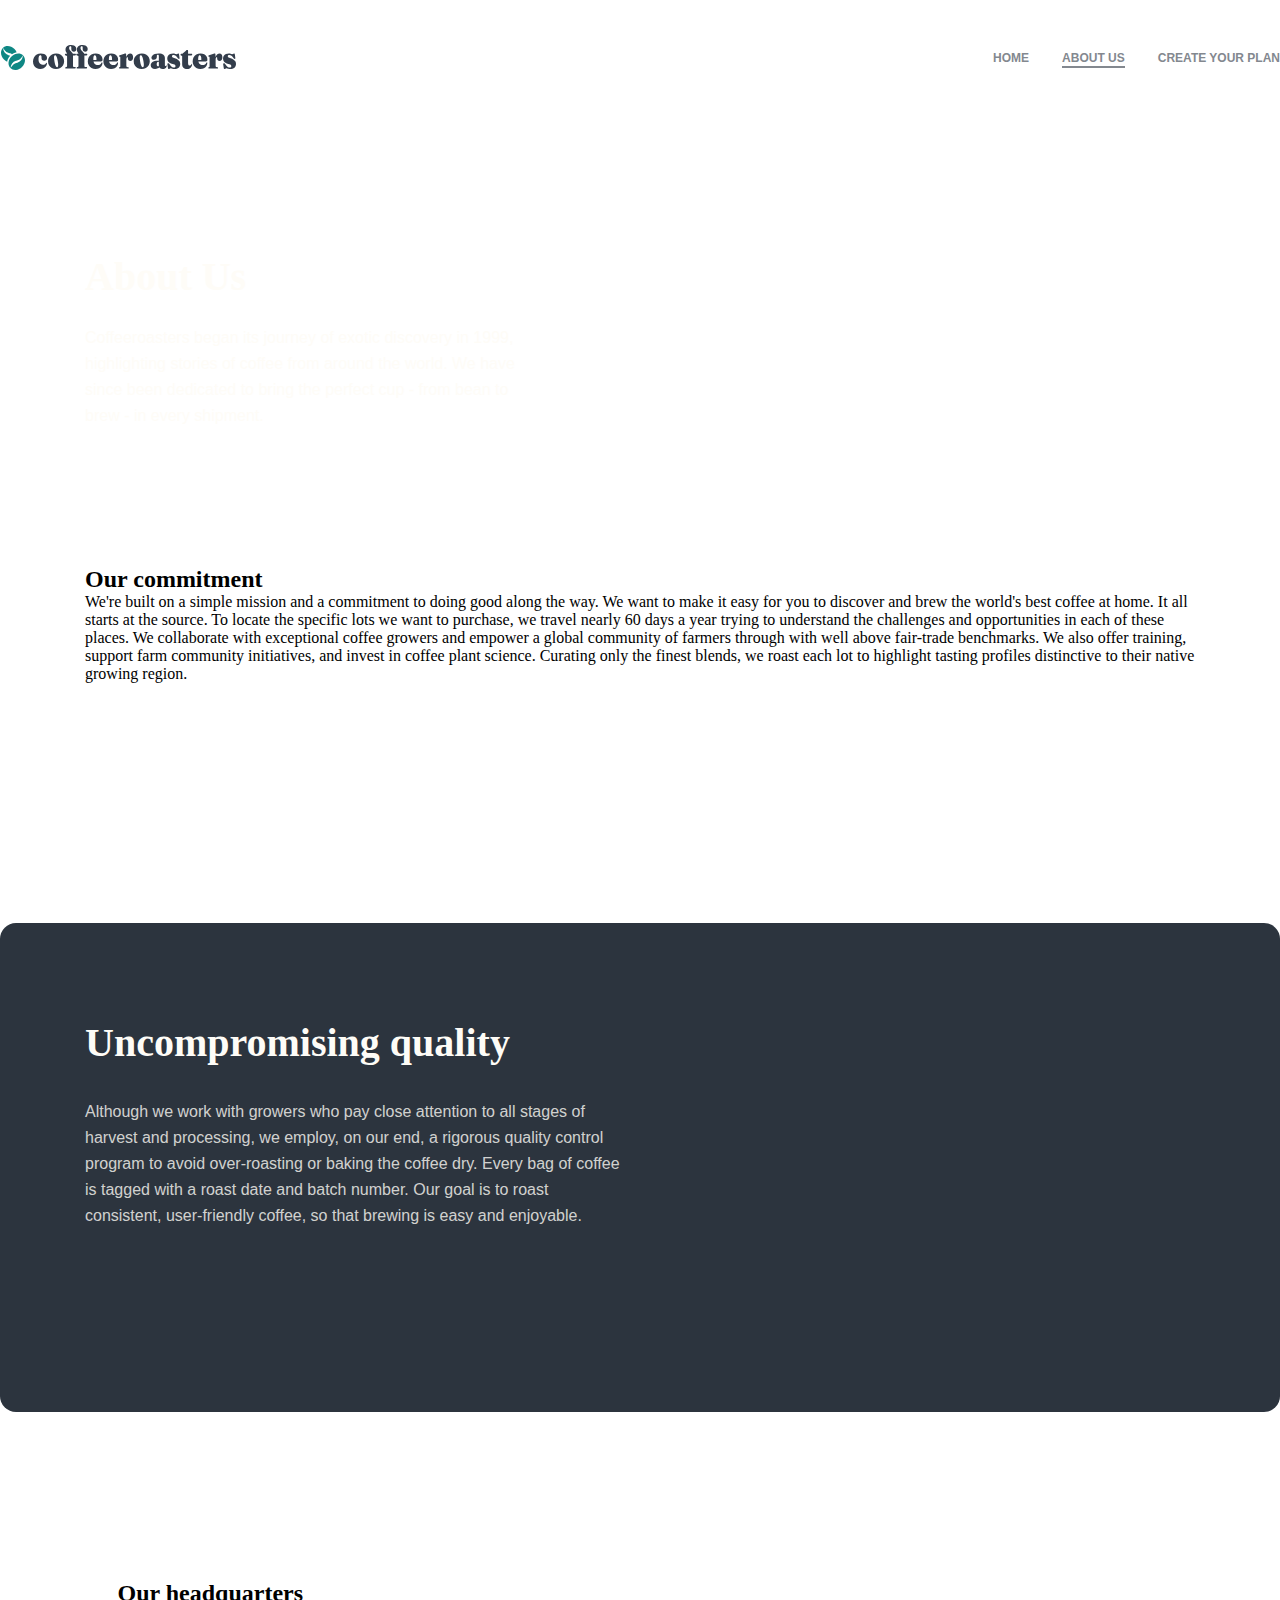
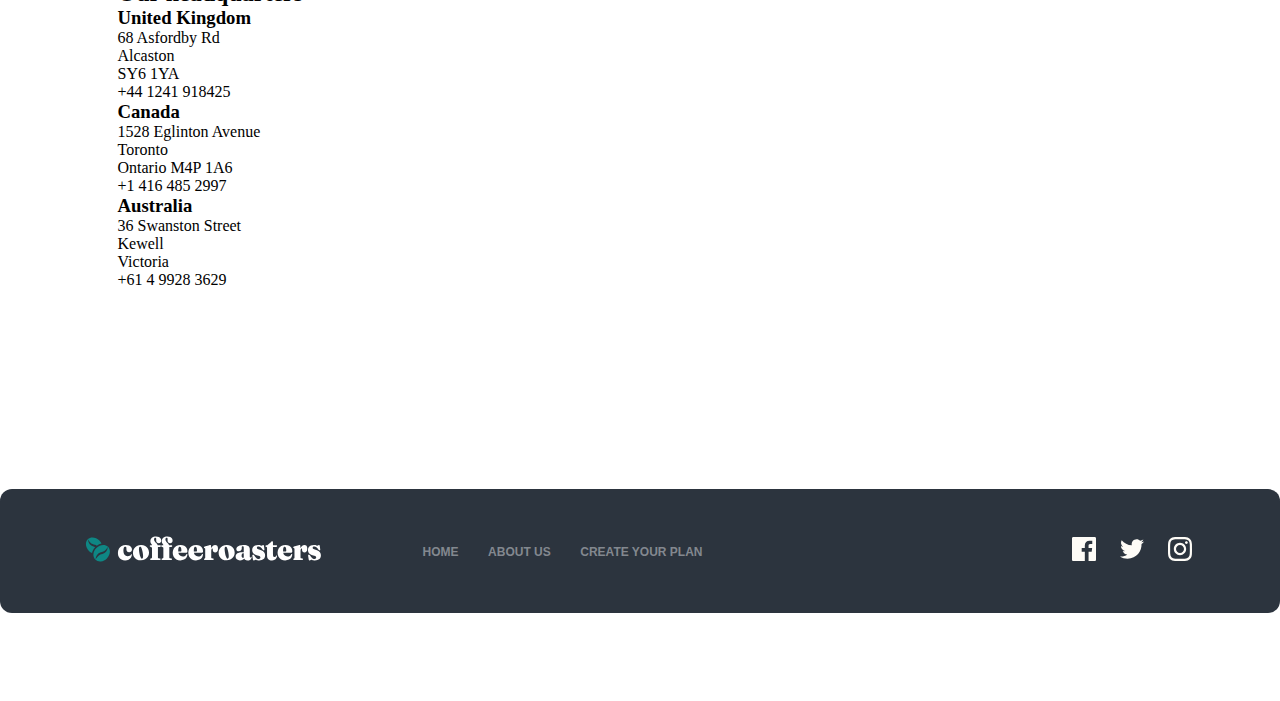
==== about.html @ 8ccbc23b "initial commit" ====
<!DOCTYPE html>
<html lang="en">

<head>
    <meta charset="UTF-8">
    <meta http-equiv="X-UA-Compatible" content="IE=edge">
    <meta name="viewport" content="width=device-width, initial-scale=1.0">
    <title>CoffeeRoasters About</title>
    <link rel="stylesheet" href="css/main.css">
</head>

<body>

    <header>
        <div class="header__container container">
            <img src="img/logo.svg" alt="navbar logo" class="logo-img navbar__logo">
            <nav class="header__navbar about-navbar">
                <ul class="navbar__list">
                    <li class="navbar__list-item nav-item"><a href="index.html">HOME</a></li>
                    <li class="navbar__list-item nav-item nav-item--active"><a href="#">ABOUT US</a></li>
                    <li class="navbar__list-item nav-item"><a href="#">CREATE YOUR PLAN</a></li>
                </ul>
            </nav>
        </div>
    </header>

    <main>
        <div class="about-intro">
            <div class="about-intro__container container">
                <h1 class="visually-hidden">Coffeeroasters about page</h1>
                <div class="intro__caption">
                    <h2 class="intro__caption-title">About Us</h2>
                    <p class="intro__caption-description">Coffeeroasters began its journey of exotic discovery in 1999,
                        highlighting stories of coffee from
                        around the world. We
                        have since been dedicated to bring the perfect cup - from bean to brew - in every shipment.</p>
                </div>
            </div>
        </div>

        <section class="commitment">
            <div class="commitment__container container">
                <!-- ::before img -->
                <div class="commitment__caption">
                    <h2 class="commitment__caption-title">Our commitment</h2>
                    <p class="commitment__caption-description">We're built on a simple mission and a commitment to doing
                        good
                        along the way. We want to make it
                        easy for you to
                        discover and brew the world's best coffee at home. It all starts at the source. To locate the
                        specific lots we want to
                        purchase, we travel nearly 60 days a year trying to understand the challenges and opportunities
                        in each of these places.
                        We collaborate with exceptional coffee growers and empower a global community of farmers through
                        with well above
                        fair-trade benchmarks. We also offer training, support farm community initiatives, and invest in
                        coffee plant science.
                        Curating only the finest blends, we roast each lot to highlight tasting profiles distinctive to
                        their native growing
                        region.</p>
                </div>
            </div>
        </section>

        <section class="quality">
            <div class=" quality__container container">
                <div class="quality__caption">
                    <h2 class="quality__caption-title">Uncompromising quality</h2>
                    <p class="quality__caption-description">Although we work with growers who pay close attention to all
                        stages
                        of harvest and processing, we
                        employ, on our end, a
                        rigorous quality control program to avoid over-roasting or baking the coffee dry. Every bag of
                        coffee is tagged with a
                        roast date and batch number. Our goal is to roast consistent, user-friendly coffee, so that
                        brewing is easy and
                        enjoyable.</p>
                </div>
                <!-- <span></span> ::before background img or span background img -->
            </div>
        </section>

        <section class="offices">
            <div class="offices__container container">
                <h2 class="offices__title">Our headquarters</h2>
                <ul class="offices__list">
                    <li class="offices__list-item item--UK">
                        <h3 class="country-title">United Kingdom</h3>
                        <P class="office__address">68 Asfordby Rd <br>
                            Alcaston <br>
                            SY6 1YA <br>
                            +44 1241 918425</P>
                    </li>
                    <li class="offices__list-item item--CA">
                        <h3 class="country-title">Canada</h3>
                        <p class="office__address">1528 Eglinton Avenue <br>
                            Toronto <br>
                            Ontario M4P 1A6 <br>
                            +1 416 485 2997</p>
                    </li>
                    <li class="offices__list-item item--AU">
                        <h3 class="country-title">Australia</h3>
                        <p class="office__address">36 Swanston Street <br>
                            Kewell <br>
                            Victoria <br>
                            +61 4 9928 3629</p>
                    </li>
                </ul>
            </div>
        </section>

    </main>

    <footer class="footer">
        <div class="footer__container container">
            <nav class="footer__nav">
                <a href="#">
                    <img src="img/footer-logo.svg" alt="logo icon" class="footer__logo logo-icon">
                </a>

                <ul class="footer__list">
                    <li class="footer__list-item">
                        <a href="#">Home</a>
                    </li>
                    <li class="footer__list-item">
                        <a href="#">About us</a>
                    </li>
                    <li class="footer__list-item">
                        <a href="#">Create your plan</a>
                    </li>
                </ul>

                <ul class="footer__social-list">
                    <li class="footer__social-item">
                        <a href="#"><img src="img/facebook.svg" alt="facebook" class="footer__social-img"></a>
                    </li>
                    <li class="footer__social-item">
                        <a href="#"><img src="img/twitter.svg" alt="twitter" class="footer__social-img"></a>
                    </li>
                    <li class="footer__social-item">
                        <a href="#"><img src="img/instagram.svg" alt="instagram" class="footer__social-img"></a>
                    </li>
                </ul>
            </nav>
        </div>
    </footer>

</body>

</html>
---- css/main.css ----
@font-face {
  font-family: 'Barlow';
  src: url("Barlow-Bold.woff2") format("woff2"), url("Barlow-Bold.woff") format("woff");
  font-weight: bold;
  font-style: normal;
  font-display: swap;
}

@font-face {
  font-family: 'Fraunces';
  src: url("Fraunces-9ptBlackItalic.woff2") format("woff2"), url("Fraunces-9ptBlackItalic.woff") format("woff");
  font-weight: 900;
  font-style: italic;
  font-display: swap;
}

@font-face {
  font-family: 'Fraunces';
  src: url("../Fraunces-9ptBlack.woff2") format("../woff2"), url("../Fraunces-9ptBlack.woff") format("../woff");
  font-weight: 900;
  font-style: normal;
  font-display: swap;
}

@font-face {
  font-family: 'Barlow';
  src: url("Barlow-Regular.woff2") format("woff2"), url("Barlow-Regular.woff") format("woff");
  font-weight: normal;
  font-style: normal;
  font-display: swap;
}

@font-face {
  font-family: 'Fraunces';
  src: url("..Fraunces-ExtraBold.woff2") format("woff2"), url("..Fraunces-ExtraBold.woff") format("woff");
  font-weight: bold;
  font-style: normal;
  font-display: swap;
}

* {
  margin: 0;
  padding: 0;
}

a {
  text-decoration: none;
}

li {
  list-style: none;
}

.visually-hidden {
  clip: rect(0 0 0 0);
  -webkit-clip-path: inset(50%);
          clip-path: inset(50%);
  height: 1px;
  overflow: hidden;
  position: absolute;
  white-space: nowrap;
  width: 1px;
}

footer {
  background: #2C343E;
  border-radius: 12px;
  margin-top: 200px;
}

.container {
  width: 1280px;
  margin: 0 auto;
}

.collection__container {
  width: 1111px;
  margin: 0 auto;
}

.workstep__container {
  width: 1111px;
  margin: 0 auto;
}

.footer {
  width: 1280px;
  margin: 0 auto 88px auto;
}

.footer__container {
  width: 1111px;
  margin: 0 auto;
}

.commitment__container {
  width: 1110px;
  margin-left: auto;
  margin-right: auto;
}

.offices__container {
  width: 1045px;
  margin: 168px auto 167px auto;
}

.header__container {
  display: -webkit-box;
  display: -ms-flexbox;
  display: flex;
  -webkit-box-pack: justify;
      -ms-flex-pack: justify;
          justify-content: space-between;
  -webkit-box-align: center;
      -ms-flex-align: center;
          align-items: center;
  margin-top: 44px;
}

.navbar__list {
  display: -webkit-box;
  display: -ms-flexbox;
  display: flex;
}

.navbar__list-item {
  margin-left: 33px;
}

.navbar__list-item :last-child {
  margin-left: 0;
}

.nav-item a {
  font-family: 'Barlow' , sans-serif;
  font-style: normal;
  font-weight: bold;
  font-size: 12px;
  line-height: 15px;
  text-transform: uppercase;
  color: #83888F;
}

.nav-item--active {
  border-bottom: 2.4px solid #83888F;
}

.intro {
  margin-top: 45px;
}

.intro__container {
  background-image: url(../img/intro-background.png);
  background-color: black;
  height: 600px;
  position: relative;
  border-radius: 16px;
}

.intro__content {
  position: absolute;
  width: 493px;
  top: 117px;
  left: 85px;
  bottom: 116px;
}

.intro__content-title {
  font-family: 'Fraunces', serif;
  font-style: normal;
  font-weight: 900;
  font-size: 72px;
  line-height: 72px;
  color: #FEFCF7;
}

.intro__content-description {
  margin-top: 32px;
  margin-bottom: 56px;
  font-family: 'Barlow', sans-serif;
  font-style: normal;
  font-weight: normal;
  font-size: 16px;
  line-height: 26px;
  color: #fefcf7;
  opacity: 0.8;
}

.collection {
  margin-top: 136px;
}

.collection__container {
  position: relative;
}

.collection__list {
  display: -webkit-box;
  display: -ms-flexbox;
  display: flex;
  -webkit-box-align: center;
      -ms-flex-align: center;
          align-items: center;
}

.collection__list-item {
  width: 255px;
  margin-right: 30px;
}

.collection__list-item :last-child {
  margin-right: 0;
}

.collection-background-text {
  position: absolute;
  z-index: -1;
  left: 19px;
  top: 34px;
  font-family: 'Fraunces', serif;
  font-weight: 900;
  font-size: 180px;
  line-height: 142px;
  text-align: center;
  -webkit-background-clip: text;
  -webkit-text-fill-color: transparent;
  background-color: #83888F;
  background-image: -webkit-gradient(linear, left top, left bottom, from(rgba(254, 252, 247, 0.0001)), to(#FEFCF7));
  background-image: linear-gradient(180deg, rgba(254, 252, 247, 0.0001) 0%, #FEFCF7 100%);
}

.gran-item::before {
  margin-top: 116px;
  display: inline-block;
  width: 255px;
  height: 193px;
  content: '';
  background: url(../img/gran-espresso.png);
  background-size: contain;
}

.planalto-item::before {
  margin-top: 116px;
  display: inline-block;
  width: 255px;
  height: 193px;
  content: '';
  background: url(../img/planalto.png);
  width: 256px;
  background-size: contain;
}

.piccollo-item::before {
  margin-top: 116px;
  display: inline-block;
  width: 255px;
  height: 193px;
  content: '';
  background: url(../img/picollo.png);
  width: 256px;
}

.danche-item::before {
  margin-top: 116px;
  display: inline-block;
  width: 255px;
  height: 193px;
  content: '';
  background: url(../img/danche.png);
  width: 234px;
  height: 177px;
}

.collection__item-title {
  font-family: 'Fraunces', serif;
  font-style: normal;
  font-weight: 900;
  font-size: 24px;
  line-height: 32px;
  text-align: center;
  color: #333D4B;
  margin-bottom: 24px;
  margin-top: 71.55px;
}

.collection__item-description {
  font-family: 'Barlow', sans-serif;
  font-style: normal;
  font-weight: normal;
  font-size: 16px;
  line-height: 26px;
  text-align: center;
  color: #333D4B;
}

.benefits__container {
  height: 577px;
  margin-top: 200px;
  background: #2C343E;
  border-radius: 10px;
  position: relative;
}

.benefits__info {
  width: 540px;
  padding: 100px 370px 0 370px;
  text-align: center;
}

.benefits__info-title {
  font-family: 'Fraunces 9pt', serif;
  font-style: normal;
  font-weight: 900;
  font-size: 40px;
  line-height: 48px;
  text-align: center;
  color: #FEFCF7;
  margin-bottom: 32px;
}

.benefits__info-description {
  font-family: 'Barlow', sans-serif;
  font-style: normal;
  font-weight: normal;
  font-size: 16px;
  line-height: 26px;
  text-align: center;
  color: #fefcf7;
  mix-blend-mode: normal;
  opacity: 0.8;
}

.benefits__list {
  position: absolute;
  bottom: -157px;
  display: -webkit-box;
  display: -ms-flexbox;
  display: flex;
  -webkit-box-pack: justify;
      -ms-flex-pack: justify;
          justify-content: space-between;
  -webkit-box-align: center;
      -ms-flex-align: center;
          align-items: center;
  width: 1110px;
  left: 85px;
  right: 85px;
  z-index: 2;
}

.benefits__list-item {
  width: 350px;
  text-align: center;
  background: #0E8784;
  border-radius: 8px;
}

.benefits__list-item:first-child::before {
  display: inline-block;
  width: 72px;
  height: 72px;
  margin: 72px 143px 56px 136px;
  content: '';
  background-image: url(../img/coffee.svg);
}

.benefits__list-item:nth-child(2)::before {
  display: inline-block;
  width: 72px;
  height: 72px;
  margin: 72px 143px 56px 136px;
  content: '';
  background-image: url(../img/box.svg);
}

.benefits__list-item:last-child::before {
  display: inline-block;
  width: 72px;
  height: 72px;
  margin: 72px 143px 56px 136px;
  content: '';
  background-image: url(../img/car.svg);
  height: 50px;
  margin: 83px 142px 67px 136px;
}

.item__title {
  font-family: 'Fraunces 9pt', serif;
  font-style: normal;
  font-weight: 900;
  font-size: 24px;
  line-height: 32px;
  text-align: center;
  margin-bottom: 24px;
  color: #FEFCF7;
}

.item__description {
  font-family: 'Barlow', sans-serif;
  font-style: normal;
  font-weight: normal;
  font-size: 16px;
  line-height: 26px;
  text-align: center;
  color: #FEFCF7;
  margin: 0 48px 48px 48px;
}

.workstep {
  margin-top: 351px;
}

.workstep__title {
  font-family: 'Fraunces 9pt', serif;
  font-style: normal;
  font-weight: 900;
  font-size: 24px;
  line-height: 32px;
  color: #83888F;
  margin-bottom: 80px;
}

.workstep__circles-list {
  width: 780px;
  display: -webkit-box;
  display: -ms-flexbox;
  display: flex;
  -webkit-box-pack: justify;
      -ms-flex-pack: justify;
          justify-content: space-between;
}

.workstep__circle-item {
  display: -webkit-box;
  display: -ms-flexbox;
  display: flex;
  width: 31px;
  height: 31px;
  border: 2px solid #0E8784;
  border-radius: 50%;
  background: #FEFCF7;
}

.circle__horizontal-line {
  display: block;
  border: 1px solid #FDD6BA;
  width: 770px;
  margin-bottom: 67px;
  margin-top: -20px;
}

.workstep__work-list {
  display: -webkit-box;
  display: -ms-flexbox;
  display: flex;
  width: 1045px;
  -webkit-box-pack: justify;
      -ms-flex-pack: justify;
          justify-content: space-between;
  -webkit-box-align: baseline;
      -ms-flex-align: baseline;
          align-items: baseline;
}

.work__list-item {
  width: 285px;
}

.work__item-number {
  font-family: 'Fraunces 9pt', serif;
  font-style: normal;
  font-weight: 900;
  font-size: 72px;
  line-height: 72px;
  color: #FDD6BA;
}

.work__item-title {
  width: 255px;
  font-family: 'Fraunces', serif;
  font-style: normal;
  font-weight: 900;
  font-size: 32px;
  line-height: 36px;
  color: #333D4B;
  margin-top: 38px;
  margin-bottom: 42px;
}

.work__item-description {
  font-family: 'Barlow', sans-serif;
  font-style: normal;
  font-weight: normal;
  font-size: 16px;
  line-height: 26px;
  color: #333D4B;
}

.workstep__button {
  margin-top: 79px;
}

.plan-button {
  background: #0E8784;
  padding: 14px 31px;
  border-radius: 6px;
  border: none;
  font-family: 'Fraunces', serif;
  font-style: normal;
  font-weight: 900;
  font-size: 18px;
  line-height: 25px;
  text-align: center;
  color: #FEFCF7;
}

.footer {
  margin-top: 200px;
}

.footer__nav {
  display: -webkit-box;
  display: -ms-flexbox;
  display: flex;
  -webkit-box-align: center;
      -ms-flex-align: center;
          align-items: center;
  padding-top: 47px;
  padding-bottom: 47px;
}

.footer__logo {
  margin-right: 102px;
}

.footer__list {
  display: -webkit-box;
  display: -ms-flexbox;
  display: flex;
  width: 280px;
  -webkit-box-pack: justify;
      -ms-flex-pack: justify;
          justify-content: space-between;
  margin-right: 369px;
}

.footer__list-item a {
  font-family: 'Barlow', sans-serif;
  font-style: normal;
  font-weight: bold;
  font-size: 12px;
  line-height: 15px;
  text-transform: uppercase;
  color: #83888F;
}

.footer__social-list {
  display: -webkit-box;
  display: -ms-flexbox;
  display: flex;
  -webkit-box-align: center;
      -ms-flex-align: center;
          align-items: center;
  width: 120px;
  -webkit-box-pack: justify;
      -ms-flex-pack: justify;
          justify-content: space-between;
}

.about-intro {
  margin-top: 45px;
}

.about-intro__container {
  display: block;
  width: 1280px;
  min-height: 450px;
  background: url(../../img/about-intro.jpg);
  border-radius: 18px;
}

.intro__caption {
  width: 445px;
  padding: 137px 0 137px 85px;
}

.intro__caption-title {
  font-family: 'Fraunces', serif;
  font-style: normal;
  font-weight: bold;
  font-size: 40px;
  line-height: 48px;
  color: #FEFCF7;
  margin-bottom: 24px;
}

.intro__caption-description {
  font-family: 'Barlow', sans-serif;
  font-style: normal;
  font-weight: normal;
  font-size: 16px;
  line-height: 26px;
  color: #FEFCF7;
}

.quality__container {
  background-color: #2C343E;
  display: -webkit-box;
  display: -ms-flexbox;
  display: flex;
  border-radius: 16px;
  margin-top: 240px;
  position: relative;
}

.quality__container::after {
  display: block;
  width: 445px;
  height: 474px;
  background: url(../img/quality.png);
  content: '';
  position: absolute;
  right: 85px;
  bottom: 88px;
}

.quality__caption {
  width: 540px;
  margin: 96px 0 183px 85px;
}

.quality__caption-title {
  font-family: 'Fraunces', serif;
  font-style: normal;
  font-weight: 900;
  font-size: 40px;
  line-height: 48px;
  color: #FEFCF7;
  margin-bottom: 32px;
}

.quality__caption-description {
  font-family: 'Barlow', sans-serif;
  font-style: normal;
  font-weight: normal;
  font-size: 16px;
  line-height: 26px;
  color: #fefcf7cc;
}
/*# sourceMappingURL=main.css.map */
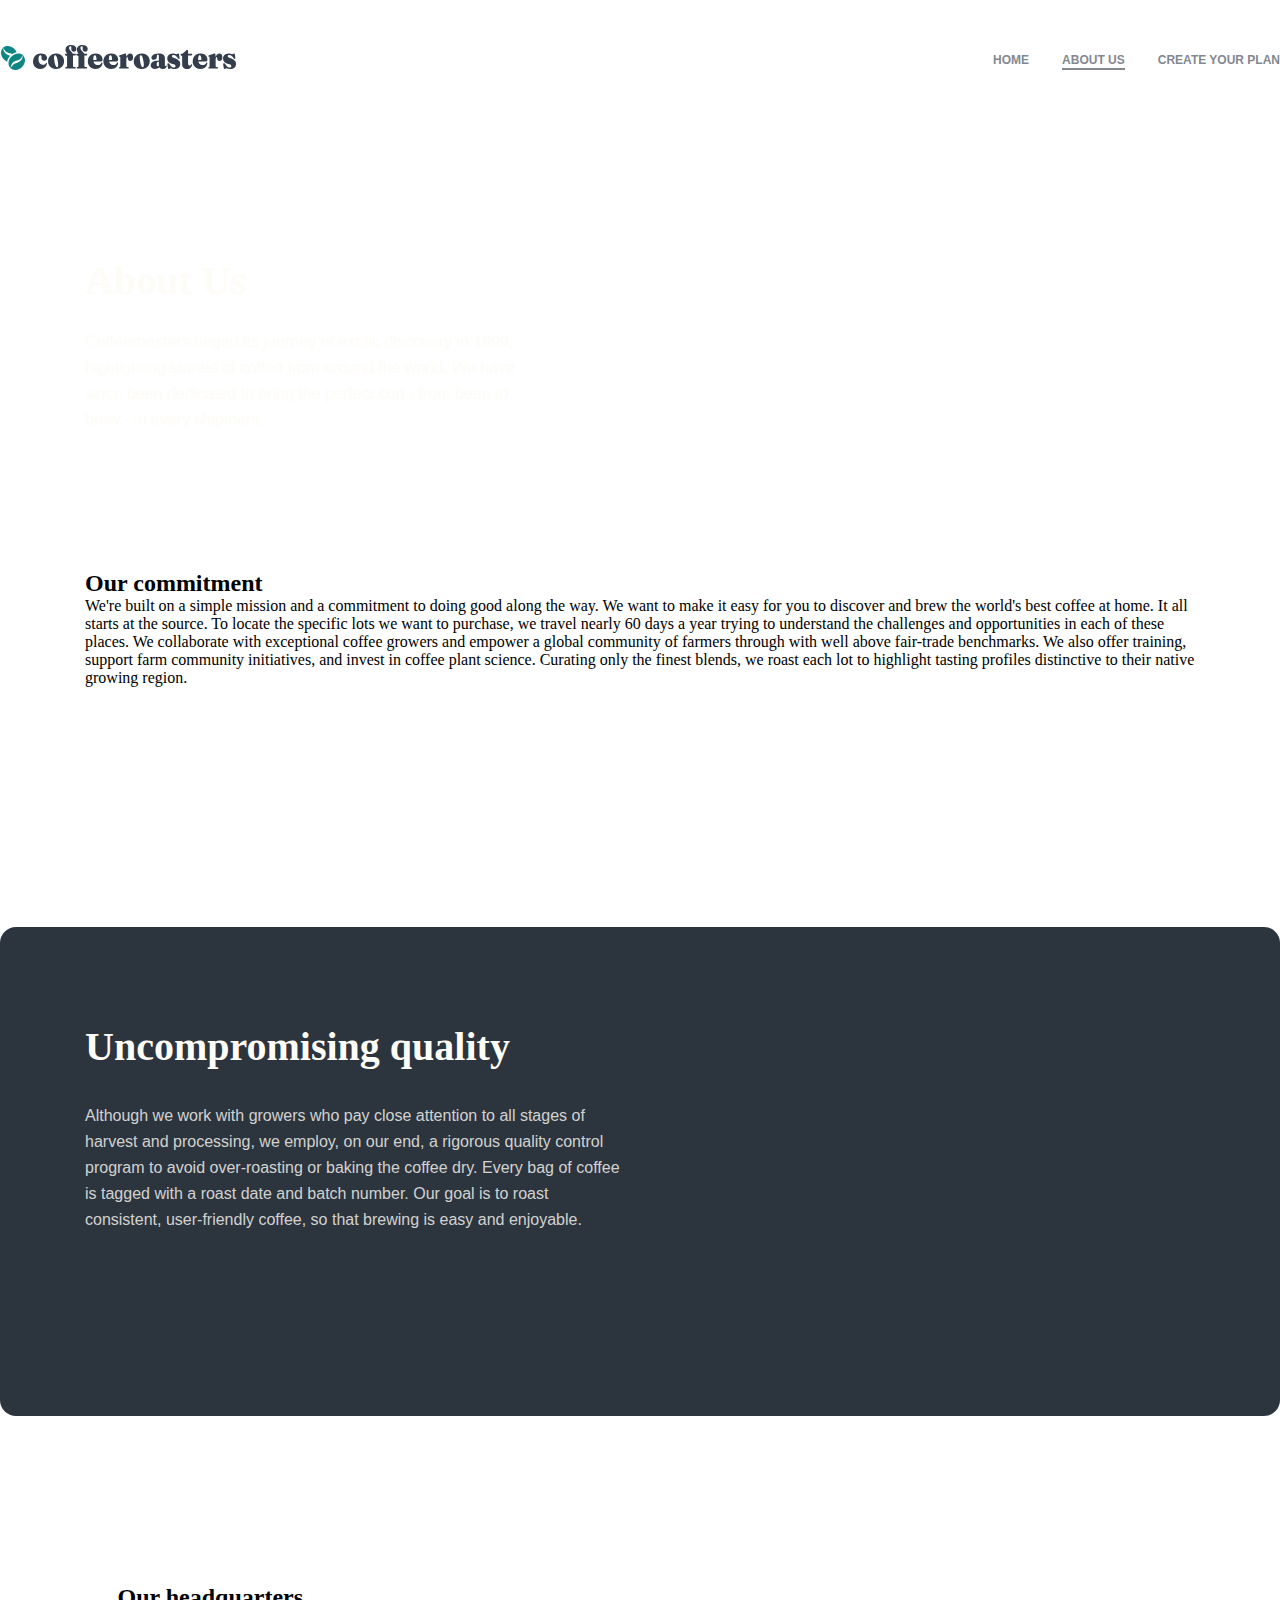
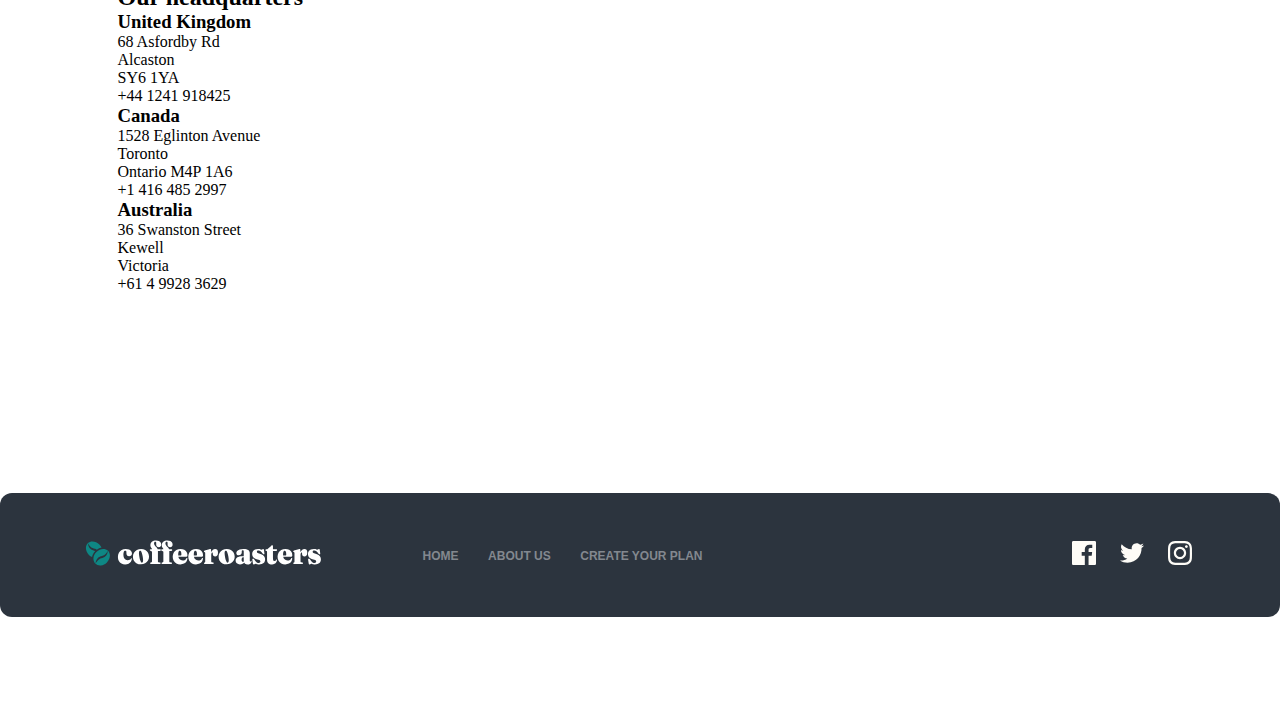
==== commit a33c586d: "simple bug fixed" ====
--- a/about.html
+++ b/about.html
@@ -13,12 +13,12 @@
 
     <header>
         <div class="header__container container">
-            <img src="img/logo.svg" alt="navbar logo" class="logo-img navbar__logo">
+            <a href="index.html"><img src="img/logo.svg" alt="navbar logo" class="logo-img navbar__logo"></a>
             <nav class="header__navbar about-navbar">
                 <ul class="navbar__list">
                     <li class="navbar__list-item nav-item"><a href="index.html">HOME</a></li>
                     <li class="navbar__list-item nav-item nav-item--active"><a href="#">ABOUT US</a></li>
-                    <li class="navbar__list-item nav-item"><a href="#">CREATE YOUR PLAN</a></li>
+                    <li class="navbar__list-item nav-item"><a href="subscribe.html">CREATE YOUR PLAN</a></li>
                 </ul>
             </nav>
         </div>
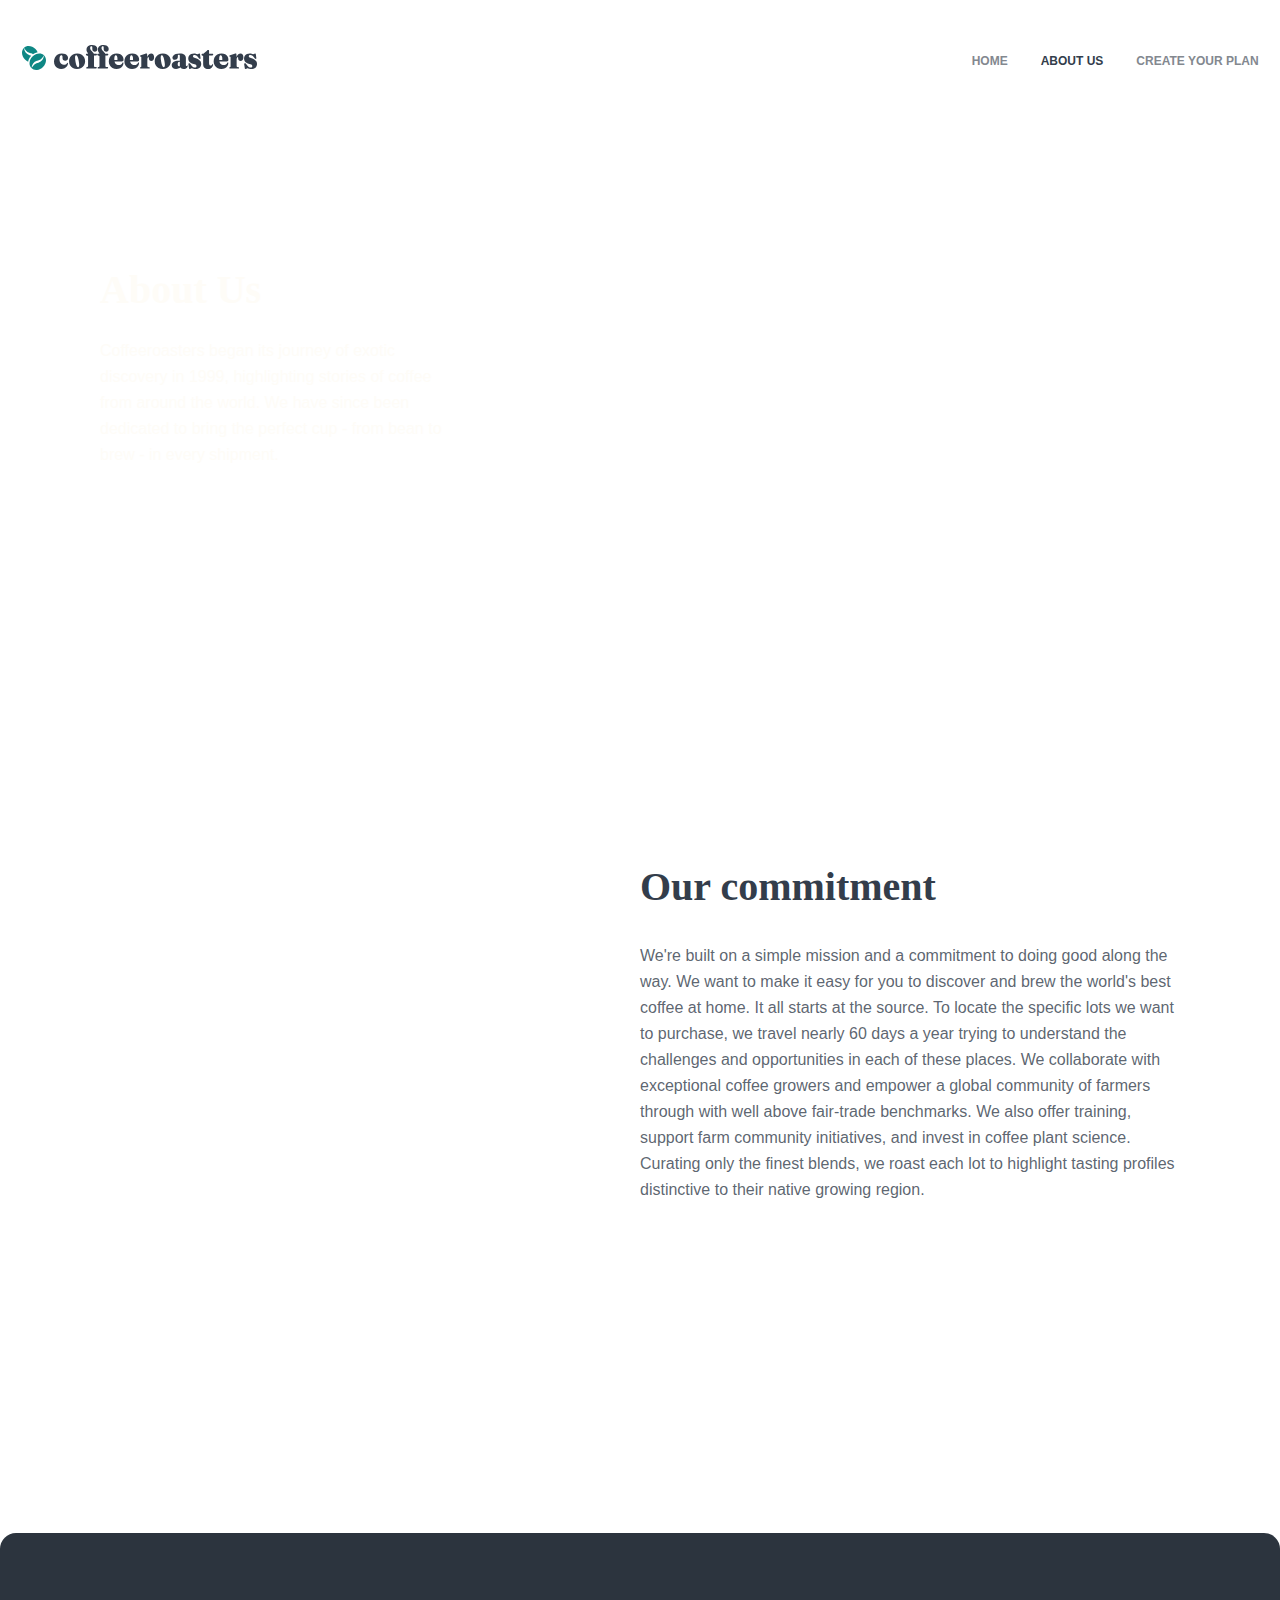
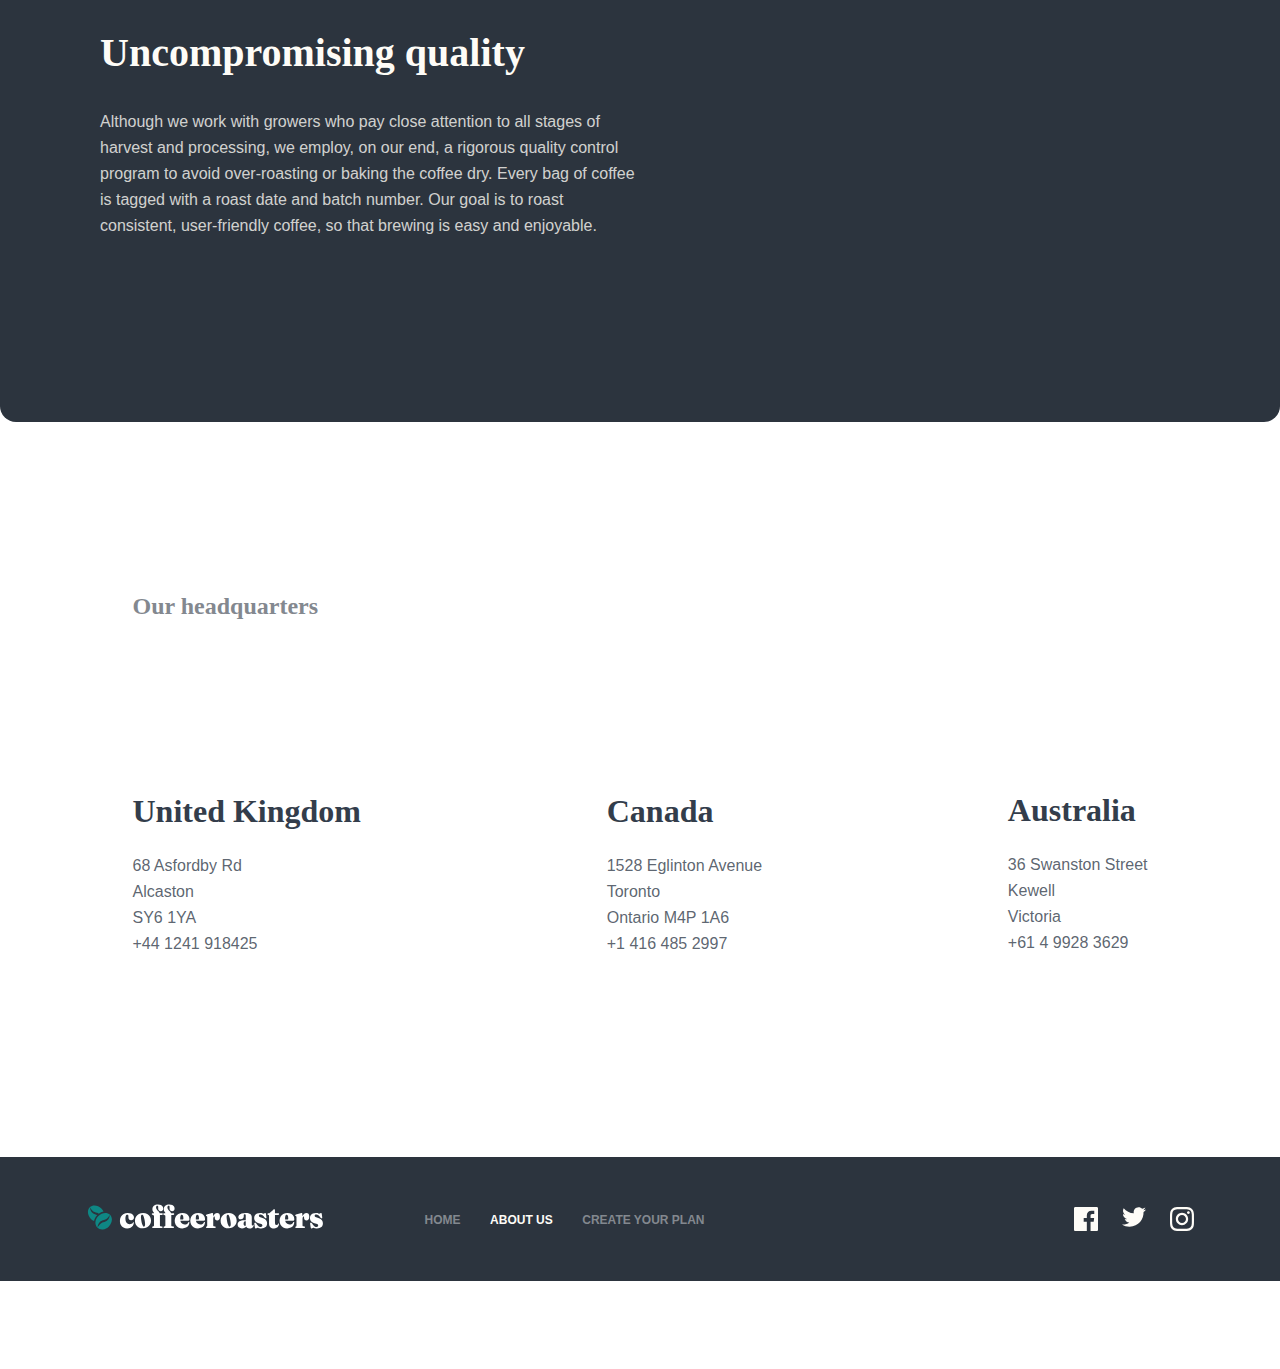
==== commit 0f0d9ac5: "vaqtinchalik" ====
--- a/about.html
+++ b/about.html
@@ -11,15 +11,26 @@
 
 <body>
 
-    <header>
-        <div class="header__container container">
-            <a href="index.html"><img src="img/logo.svg" alt="navbar logo" class="logo-img navbar__logo"></a>
-            <nav class="header__navbar about-navbar">
+    <header class="header">
+        <div class="container header__container">
+    
+            <a href="#">
+                <img class="logo" src="img/logo.svg" alt="Logo icon">
+            </a>
+    
+            <button class="header__burger">
+                <span class="header__burger-inner"></span>
+            </button>
+    
+            <nav class="header__navbar">
                 <ul class="navbar__list">
-                    <li class="navbar__list-item nav-item"><a href="index.html">HOME</a></li>
-                    <li class="navbar__list-item nav-item nav-item--active"><a href="#">ABOUT US</a></li>
-                    <li class="navbar__list-item nav-item"><a href="subscribe.html">CREATE YOUR PLAN</a></li>
+                    <li class="navbar__list-item nav-item"><a class="header__nav-link" href="index.html">home</a>
+                    </li>
+                    <li class="navbar__list-item nav-item nav-item--active"><a class="header__nav-link" href="about.html">about us</a></li>
+                    <li class="navbar__list-item nav-item"><a class="header__nav-link" href="subscribe.html">create your
+                            plan</a></li>
                 </ul>
+    
             </nav>
         </div>
     </header>
@@ -111,7 +122,7 @@
 
     </main>
 
-    <footer class="footer">
+    <footer class="footer index__footer">
         <div class="footer__container container">
             <nav class="footer__nav">
                 <a href="#">
@@ -120,31 +131,33 @@
 
                 <ul class="footer__list">
                     <li class="footer__list-item">
-                        <a href="#">Home</a>
+                        <a href="index.html">Home</a>
                     </li>
-                    <li class="footer__list-item">
+                    <li class="footer__list-item footer--active">
                         <a href="#">About us</a>
                     </li>
                     <li class="footer__list-item">
-                        <a href="#">Create your plan</a>
+                        <a href="subscribe.html">Create your plan</a>
                     </li>
                 </ul>
 
-                <ul class="footer__social-list">
+                <ul class="footer__social-list style-style-lit">
                     <li class="footer__social-item">
-                        <a href="#"><img src="img/facebook.svg" alt="facebook" class="footer__social-img"></a>
+                        <a href="https://facebook.com" target="_blank" class="facebook-icon"></a>
                     </li>
                     <li class="footer__social-item">
-                        <a href="#"><img src="img/twitter.svg" alt="twitter" class="footer__social-img"></a>
+                        <a href="https://twitter.com" target="_blank" class="twitter-icon"></a>
                     </li>
                     <li class="footer__social-item">
-                        <a href="#"><img src="img/instagram.svg" alt="instagram" class="footer__social-img"></a>
+                        <a href="https://instagram.com" target="_blank" class="instagram-icon"></a>
                     </li>
                 </ul>
             </nav>
         </div>
     </footer>
 
+    <script src="js/main.js"></script>
+
 </body>
 
 </html>--- a/css/main.css
+++ b/css/main.css
@@ -1,6 +1,6 @@
 @font-face {
   font-family: 'Barlow';
-  src: url("Barlow-Bold.woff2") format("woff2"), url("Barlow-Bold.woff") format("woff");
+  src: url("../fonts/fontsBarlow-Bold.woff2") format("woff2"), url("../fonts/Barlow-Bold.woff") format("woff");
   font-weight: bold;
   font-style: normal;
   font-display: swap;
@@ -8,7 +8,7 @@
 
 @font-face {
   font-family: 'Fraunces';
-  src: url("Fraunces-9ptBlackItalic.woff2") format("woff2"), url("Fraunces-9ptBlackItalic.woff") format("woff");
+  src: url("../fonts/fontsFraunces-9ptBlackItalic.woff2") format("woff2"), url("../fontsFraunces-9ptBlackItalic.woff") format("woff");
   font-weight: 900;
   font-style: italic;
   font-display: swap;
@@ -16,7 +16,7 @@
 
 @font-face {
   font-family: 'Fraunces';
-  src: url("../Fraunces-9ptBlack.woff2") format("../woff2"), url("../Fraunces-9ptBlack.woff") format("../woff");
+  src: url("../fonts/Fraunces-9ptBlack.woff2") format("woff2"), url("../fonts/Fraunces-9ptBlack.woff") format("woff");
   font-weight: 900;
   font-style: normal;
   font-display: swap;
@@ -24,7 +24,7 @@
 
 @font-face {
   font-family: 'Barlow';
-  src: url("Barlow-Regular.woff2") format("woff2"), url("Barlow-Regular.woff") format("woff");
+  src: url("../fonts/fontsBarlow-Regular.woff2") format("woff2"), url("../fonts/Barlow-Regular.woff") format("woff");
   font-weight: normal;
   font-style: normal;
   font-display: swap;
@@ -32,7 +32,7 @@
 
 @font-face {
   font-family: 'Fraunces';
-  src: url("..Fraunces-ExtraBold.woff2") format("woff2"), url("..Fraunces-ExtraBold.woff") format("woff");
+  src: url("../fonts/Fraunces-ExtraBold.woff2") format("woff2"), url("../fonts/Fraunces-ExtraBold.woff") format("woff");
   font-weight: bold;
   font-style: normal;
   font-display: swap;
@@ -41,6 +41,8 @@
 * {
   margin: 0;
   padding: 0;
+  -webkit-box-sizing: border-box;
+          box-sizing: border-box;
 }
 
 a {
@@ -49,6 +51,20 @@
 
 li {
   list-style: none;
+}
+
+*::before {
+  padding: 0;
+  margin: 0;
+  -webkit-box-sizing: border-box;
+          box-sizing: border-box;
+}
+
+*::after {
+  padding: 0;
+  margin: 0;
+  -webkit-box-sizing: border-box;
+          box-sizing: border-box;
 }
 
 .visually-hidden {
@@ -63,34 +79,20 @@
 }
 
 footer {
-  background: #2C343E;
-  border-radius: 12px;
   margin-top: 200px;
 }
 
 .container {
-  width: 1280px;
+  max-width: 1310px;
+  margin-left: auto;
+  margin-right: auto;
+  padding: 0 15px;
+}
+
+.intro {
+  max-width: 1310px;
   margin: 0 auto;
-}
-
-.collection__container {
-  width: 1111px;
-  margin: 0 auto;
-}
-
-.workstep__container {
-  width: 1111px;
-  margin: 0 auto;
-}
-
-.footer {
-  width: 1280px;
-  margin: 0 auto 88px auto;
-}
-
-.footer__container {
-  width: 1111px;
-  margin: 0 auto;
+  padding: 0 15px;
 }
 
 .commitment__container {
@@ -102,6 +104,38 @@
 .offices__container {
   width: 1045px;
   margin: 168px auto 167px auto;
+}
+
+.order-step {
+  width: 1280px;
+  margin: 0 auto;
+}
+
+.order-step__container {
+  width: 1045px;
+  margin: 0 auto;
+}
+
+.nav-item a {
+  font-family: 'Barlow' , sans-serif;
+  font-style: normal;
+  font-weight: bold;
+  font-size: 12px;
+  line-height: 15px;
+  text-transform: uppercase;
+  color: #83888F;
+}
+
+.nav-item--active a {
+  color: #333D4B;
+}
+
+.nav-item a:hover {
+  color: #333D4B;
+}
+
+.header {
+  position: relative;
 }
 
 .header__container {
@@ -121,28 +155,151 @@
   display: -webkit-box;
   display: -ms-flexbox;
   display: flex;
+  -webkit-box-align: center;
+      -ms-flex-align: center;
+          align-items: center;
 }
 
 .navbar__list-item {
   margin-left: 33px;
 }
 
-.navbar__list-item :last-child {
+.navbar__list-item :first-child {
   margin-left: 0;
 }
 
-.nav-item a {
-  font-family: 'Barlow' , sans-serif;
-  font-style: normal;
-  font-weight: bold;
-  font-size: 12px;
-  line-height: 15px;
-  text-transform: uppercase;
-  color: #83888F;
-}
-
-.nav-item--active {
-  border-bottom: 2.4px solid #83888F;
+.header__burger {
+  display: none;
+  border: 2px solid #000;
+  background-color: #fff;
+  padding: 8px 6px;
+  width: 32px;
+  height: 32px;
+}
+
+.header__burger::before, .header__burger::after, .header__burger-inner {
+  width: 100%;
+  height: 2px;
+  background-color: #000;
+  display: block;
+  margin-bottom: 3px;
+  -webkit-transition: 0.2s ease all;
+  transition: 0.2s ease all;
+  content: '';
+}
+
+.header__burger::after {
+  margin-bottom: 0;
+}
+
+.header__burger--opened {
+  position: relative;
+}
+
+.header__burger--opened .header__burger-inner {
+  display: none;
+}
+
+.header__burger--opened::before, .header__burger--opened::after {
+  width: 16px;
+  position: absolute;
+  left: 50%;
+  top: 50%;
+}
+
+.header__burger--opened::after {
+  -webkit-transform: translate(-50%, -50%) rotate(45deg);
+          transform: translate(-50%, -50%) rotate(45deg);
+}
+
+.header__burger--opened::before {
+  margin-bottom: 0;
+  -webkit-transform: translate(-50%, -50%) rotate(-45deg);
+          transform: translate(-50%, -50%) rotate(-45deg);
+}
+
+@media only screen and (max-width: 1310px) {
+  .header__container {
+    width: 99%;
+    margin: 44px auto 54px auto;
+    padding: 0 15px;
+  }
+}
+
+@media only screen and (max-width: 768px) {
+  .header__container {
+    max-width: 689px;
+    padding: 0 15px;
+  }
+  .header__burger {
+    display: block;
+  }
+  .header__navbar {
+    margin-top: 30px;
+    display: none;
+    height: 560px;
+    background: -webkit-gradient(linear, left top, left bottom, from(rgba(254, 252, 247, 0.504981)), color-stop(55.94%, #FEFCF7));
+    background: linear-gradient(180deg, rgba(254, 252, 247, 0.504981) 0%, #FEFCF7 55.94%);
+    width: 100%;
+    padding: 40px 24px;
+    position: absolute;
+    left: 0;
+    top: 100%;
+    -webkit-box-orient: vertical;
+    -webkit-box-direction: normal;
+        -ms-flex-direction: column;
+            flex-direction: column;
+    -webkit-box-align: stretch;
+        -ms-flex-align: stretch;
+            align-items: stretch;
+    z-index: 2;
+  }
+  .navbar__list {
+    display: block;
+    margin-right: 0;
+    margin-bottom: 24px;
+  }
+  .navbar__list-item {
+    margin-bottom: 32px;
+    margin-right: 0;
+  }
+  .navbar__list-item a {
+    display: block;
+    font-family: 'Fraunces', serif;
+    font-style: normal;
+    font-weight: 900;
+    font-size: 24px;
+    line-height: 32px;
+    color: #333D4B;
+    text-align: center;
+  }
+  .navbar__list-item a:hover {
+    display: block;
+    color: #83888F;
+  }
+  .header__navbar--opened {
+    display: -webkit-box;
+    display: -ms-flexbox;
+    display: flex;
+  }
+}
+
+@media only screen and (max-width: 375px) {
+  .header__container {
+    width: 326px;
+    margin-left: auto;
+    margin-right: auto;
+    display: -webkit-box;
+    display: -ms-flexbox;
+    display: flex;
+    -webkit-box-pack: justify;
+        -ms-flex-pack: justify;
+            justify-content: space-between;
+  }
+  .logo-link {
+    min-width: 162px;
+    height: 17px;
+  }
 }
 
 .intro {
@@ -150,7 +307,7 @@
 }
 
 .intro__container {
-  background-image: url(../img/intro-background.png);
+  background-image: url(../img/intro-bg.jpg);
   background-color: black;
   height: 600px;
   position: relative;
@@ -172,10 +329,10 @@
   font-size: 72px;
   line-height: 72px;
   color: #FEFCF7;
+  margin-bottom: 32px;
 }
 
 .intro__content-description {
-  margin-top: 32px;
   margin-bottom: 56px;
   font-family: 'Barlow', sans-serif;
   font-style: normal;
@@ -186,11 +343,106 @@
   opacity: 0.8;
 }
 
+@media only screen and (max-width: 1310px) {
+  .intro {
+    max-width: 99%;
+    margin: 0 auto;
+  }
+  .intro__content {
+    width: 50.63%;
+  }
+  .intro__content-title {
+    font-family: 'Fraunces', serif;
+    font-style: normal;
+    font-weight: 900;
+    font-size: 58px;
+    line-height: 58px;
+    color: #FEFCF7;
+  }
+}
+
+@media only screen and (max-width: 768px) {
+  .intro {
+    max-width: 689px;
+    margin: 0 auto;
+    padding: 0 15px;
+  }
+  .intro__container {
+    background: url(../../img/intro-bg-tablet.jpg);
+    background-repeat: no-repeat;
+  }
+  .intro__content {
+    width: 329px;
+  }
+  .intro__content-title {
+    font-family: 'Fraunces', serif;
+    font-style: normal;
+    font-weight: 900;
+    font-size: 48px;
+    line-height: 48px;
+    color: #FEFCF7;
+  }
+  .intro__content-description {
+    font-family: 'Barlow', sans-serif;
+    font-style: normal;
+    font-weight: 400;
+    font-size: 15px;
+    line-height: 25px;
+    color: #FEFCF7;
+  }
+}
+
+@media only screen and (max-width: 480px) and (min-width: 320px) {
+  .intro {
+    display: block;
+    min-width: 327px;
+    margin-left: auto;
+    margin-right: auto;
+    border-radius: 10px;
+  }
+  .intro__container {
+    background: url(../img/intro-bg-mobile.jpg);
+    background-size: cover;
+    background-repeat: no-repeat;
+  }
+  .intro__content {
+    width: 279px;
+    margin-left: auto;
+    margin-right: auto;
+  }
+  .intro__content-title {
+    font-family: 'Fraunces', serif;
+    font-style: normal;
+    font-weight: 900;
+    font-size: 40px;
+    line-height: 40px;
+    color: #FEFCF7;
+  }
+  .intro__content-description {
+    font-family: 'Barlow', sans-serif;
+    font-style: normal;
+    font-weight: 400;
+    font-size: 15px;
+    line-height: 25px;
+    color: #FEFCF7;
+    opacity: 0.8;
+  }
+}
+
 .collection {
   margin-top: 136px;
 }
 
 .collection__container {
+  display: -webkit-box;
+  display: -ms-flexbox;
+  display: flex;
+  -webkit-box-pack: center;
+      -ms-flex-pack: center;
+          justify-content: center;
+}
+
+.collection__container-center {
   position: relative;
 }
 
@@ -219,7 +471,7 @@
   top: 34px;
   font-family: 'Fraunces', serif;
   font-weight: 900;
-  font-size: 180px;
+  font-size: 150px;
   line-height: 142px;
   text-align: center;
   -webkit-background-clip: text;
@@ -303,12 +555,13 @@
 
 .benefits__info {
   width: 540px;
-  padding: 100px 370px 0 370px;
+  padding-top: 100px;
+  margin: auto;
   text-align: center;
 }
 
 .benefits__info-title {
-  font-family: 'Fraunces 9pt', serif;
+  font-family: 'Fraunces', serif;
   font-style: normal;
   font-weight: 900;
   font-size: 40px;
@@ -410,6 +663,15 @@
   margin-top: 351px;
 }
 
+.workstep__container {
+  display: -webkit-box;
+  display: -ms-flexbox;
+  display: flex;
+  -webkit-box-pack: center;
+      -ms-flex-pack: center;
+          justify-content: center;
+}
+
 .workstep__title {
   font-family: 'Fraunces 9pt', serif;
   font-style: normal;
@@ -420,50 +682,48 @@
   margin-bottom: 80px;
 }
 
-.workstep__circles-list {
-  width: 780px;
-  display: -webkit-box;
-  display: -ms-flexbox;
-  display: flex;
+.workstep__work-list {
+  display: -webkit-box;
+  display: -ms-flexbox;
+  display: flex;
+  width: 1045px;
   -webkit-box-pack: justify;
       -ms-flex-pack: justify;
           justify-content: space-between;
-}
-
-.workstep__circle-item {
-  display: -webkit-box;
-  display: -ms-flexbox;
-  display: flex;
+  -webkit-box-align: center;
+      -ms-flex-align: center;
+          align-items: center;
+  position: relative;
+}
+
+.workstep__work-list::before {
+  position: absolute;
+  display: block;
+  border-bottom: 1px solid #FDD6BA;
+  width: 770px;
+  top: 17px;
+  content: '';
+}
+
+.work__list-item {
+  width: 285px;
+  position: relative;
+}
+
+.work__list-item::before {
+  display: -webkit-box;
+  display: -ms-flexbox;
+  display: flex;
+  -webkit-box-align: start;
+      -ms-flex-align: start;
+          align-items: flex-start;
   width: 31px;
   height: 31px;
   border: 2px solid #0E8784;
   border-radius: 50%;
   background: #FEFCF7;
-}
-
-.circle__horizontal-line {
-  display: block;
-  border: 1px solid #FDD6BA;
-  width: 770px;
-  margin-bottom: 67px;
-  margin-top: -20px;
-}
-
-.workstep__work-list {
-  display: -webkit-box;
-  display: -ms-flexbox;
-  display: flex;
-  width: 1045px;
-  -webkit-box-pack: justify;
-      -ms-flex-pack: justify;
-          justify-content: space-between;
-  -webkit-box-align: baseline;
-      -ms-flex-align: baseline;
-          align-items: baseline;
-}
-
-.work__list-item {
-  width: 285px;
+  content: '';
+  margin-bottom: 82px;
 }
 
 .work__item-number {
@@ -512,10 +772,16 @@
   line-height: 25px;
   text-align: center;
   color: #FEFCF7;
+  cursor: pointer;
 }
 
 .footer {
   margin-top: 200px;
+  margin-bottom: 88px;
+}
+
+.footer__container {
+  background-color: #2C343E;
 }
 
 .footer__nav {
@@ -525,6 +791,9 @@
   -webkit-box-align: center;
       -ms-flex-align: center;
           align-items: center;
+  -webkit-box-pack: center;
+      -ms-flex-pack: center;
+          justify-content: center;
   padding-top: 47px;
   padding-bottom: 47px;
 }
@@ -537,7 +806,7 @@
   display: -webkit-box;
   display: -ms-flexbox;
   display: flex;
-  width: 280px;
+  min-width: 280px;
   -webkit-box-pack: justify;
       -ms-flex-pack: justify;
           justify-content: space-between;
@@ -552,6 +821,22 @@
   line-height: 15px;
   text-transform: uppercase;
   color: #83888F;
+}
+
+.footer--active a {
+  color: #FEFCF7;
+}
+
+.footer__list-item a:hover {
+  color: #FEFCF7;
+}
+
+.subscribe-item {
+  margin-right: 25px;
+}
+
+.subscribe-item:last-child {
+  margin-right: 0;
 }
 
 .footer__social-list {
@@ -567,6 +852,62 @@
           justify-content: space-between;
 }
 
+.facebook-icon {
+  display: block;
+  width: 24px;
+  height: 24px;
+  background: url(../img/facebook.svg);
+  background-repeat: no-repeat;
+  content: '';
+}
+
+.facebook-icon:hover {
+  display: block;
+  width: 24px;
+  height: 24px;
+  background: url(../img/facebook-hover.svg);
+  background-repeat: no-repeat;
+  -webkit-transition: 1.5s;
+  transition: 1.5s;
+  content: '';
+}
+
+.twitter-icon {
+  display: block;
+  width: 24px;
+  height: 24px;
+  background: url(../img/twitter.svg);
+  background-repeat: no-repeat;
+  content: '';
+}
+
+.twitter-icon:hover {
+  display: block;
+  width: 24px;
+  height: 24px;
+  background: url(../img/twitter-hover.svg);
+  background-repeat: no-repeat;
+  content: '';
+}
+
+.instagram-icon {
+  display: block;
+  width: 24px;
+  height: 24px;
+  background: url(../img/instagram.svg);
+  background-repeat: no-repeat;
+  content: '';
+}
+
+.instagram-icon:hover {
+  display: block;
+  width: 24px;
+  height: 24px;
+  background: url(../img/instagram-hover.svg);
+  background-repeat: no-repeat;
+  content: '';
+}
+
 .about-intro {
   margin-top: 45px;
 }
@@ -575,7 +916,7 @@
   display: block;
   width: 1280px;
   min-height: 450px;
-  background: url(../../img/about-intro.jpg);
+  background: url(../img/about-intro.jpg);
   border-radius: 18px;
 }
 
@@ -603,6 +944,53 @@
   color: #FEFCF7;
 }
 
+.commitment {
+  margin-top: 168px;
+}
+
+.commitment__container {
+  display: -webkit-box;
+  display: -ms-flexbox;
+  display: flex;
+  -webkit-box-pack: justify;
+      -ms-flex-pack: justify;
+          justify-content: space-between;
+  -webkit-box-align: center;
+      -ms-flex-align: center;
+          align-items: center;
+}
+
+.commitment__container::before {
+  display: inline-block;
+  width: 445px;
+  height: 520px;
+  background-image: url(../img/about-commitent.png);
+  content: '';
+}
+
+.commitment__caption {
+  width: 540px;
+}
+
+.commitment__caption-title {
+  font-family: 'Fraunces', serif;
+  font-style: normal;
+  font-weight: 900;
+  font-size: 40px;
+  line-height: 48px;
+  color: #333D4B;
+  margin-bottom: 32px;
+}
+
+.commitment__caption-description {
+  font-family: 'Barlow', sans-serif;
+  font-style: normal;
+  font-weight: normal;
+  font-size: 16px;
+  line-height: 26px;
+  color: #333d4bcc;
+}
+
 .quality__container {
   background-color: #2C343E;
   display: -webkit-box;
@@ -647,4 +1035,447 @@
   line-height: 26px;
   color: #fefcf7cc;
 }
+
+.offices__title {
+  font-family: 'Fraunces', serif;
+  font-style: normal;
+  font-weight: 900;
+  font-size: 24px;
+  line-height: 32px;
+  color: #83888F;
+  margin-bottom: 72px;
+}
+
+.offices__list {
+  display: -webkit-box;
+  display: -ms-flexbox;
+  display: flex;
+  -webkit-box-pack: justify;
+      -ms-flex-pack: justify;
+          justify-content: space-between;
+  -webkit-box-align: center;
+      -ms-flex-align: center;
+          align-items: center;
+}
+
+.offices__list-item::before {
+  margin-bottom: 45px;
+}
+
+.item--UK::before {
+  display: inline-block;
+  width: 41px;
+  height: 49px;
+  background: url(../img/uk.svg);
+  content: '';
+}
+
+.item--CA::before {
+  display: inline-block;
+  width: 51.5px;
+  height: 50px;
+  background: url(../../img/ca.svg);
+  content: '';
+}
+
+.item--AU::before {
+  display: inline-block;
+  width: 49px;
+  height: 44px;
+  background: url(../img/au.svg);
+  content: '';
+  margin-bottom: 48px;
+}
+
+.country-title {
+  font-family: 'Fraunces', serif;
+  font-style: normal;
+  font-weight: 900;
+  font-size: 32px;
+  line-height: 36px;
+  color: #333D4B;
+  margin-bottom: 24px;
+}
+
+.office__address {
+  font-family: 'Barlow', sans-serif;
+  font-style: normal;
+  font-weight: 400;
+  font-size: 16px;
+  line-height: 26px;
+  color: #333D4Bcc;
+}
+
+.subscribe-intro {
+  margin-top: 45px;
+}
+
+.subscribe-intro__container {
+  width: 1280px;
+  height: 450px;
+  background-image: url(../img/subscribe-intro.png);
+}
+
+.intro__caption {
+  width: 445px;
+  padding: 137px 0 137px 85px;
+}
+
+.intro__caption-title {
+  font-family: 'Fraunces', serif;
+  font-style: normal;
+  font-weight: bold;
+  font-size: 40px;
+  line-height: 48px;
+  color: #FEFCF7;
+  margin-bottom: 24px;
+}
+
+.intro__caption-description {
+  font-family: 'Barlow', sans-serif;
+  font-style: normal;
+  font-weight: normal;
+  font-size: 16px;
+  line-height: 26px;
+  color: #FEFCF7;
+}
+
+.order-step {
+  margin-top: 151px;
+  background-color: #2C343E;
+  padding-top: 110px;
+  padding-bottom: 100px;
+  margin-bottom: 168px;
+}
+
+.order-step__title {
+  font-family: 'Fraunces 9pt', serif;
+  font-style: normal;
+  font-weight: 900;
+  font-size: 24px;
+  line-height: 32px;
+  color: #83888F;
+  margin-bottom: 80px;
+}
+
+.order-step__circles-list {
+  width: 780px;
+  display: -webkit-box;
+  display: -ms-flexbox;
+  display: flex;
+  -webkit-box-pack: justify;
+      -ms-flex-pack: justify;
+          justify-content: space-between;
+}
+
+.order-step__circle-item {
+  display: -webkit-box;
+  display: -ms-flexbox;
+  display: flex;
+  width: 31px;
+  height: 31px;
+  border: 1px solid #0E8784;
+  border-radius: 50%;
+  background: #FEFCF7;
+}
+
+.circle__horizontal-line {
+  display: block;
+  border: 1px solid #FDD6BA;
+  width: 770px;
+  margin-bottom: 67px;
+  margin-top: -20px;
+}
+
+.order-step__list {
+  display: -webkit-box;
+  display: -ms-flexbox;
+  display: flex;
+  -webkit-box-pack: justify;
+      -ms-flex-pack: justify;
+          justify-content: space-between;
+  -webkit-box-align: baseline;
+      -ms-flex-align: baseline;
+          align-items: baseline;
+}
+
+.order-step__list-item {
+  width: 285px;
+}
+
+.order-step__item-number {
+  font-family: 'Fraunces', serif;
+  font-style: normal;
+  font-weight: 900;
+  font-size: 72px;
+  line-height: 72px;
+  color: #FDD6BA;
+}
+
+.order-step__item-title {
+  width: 255px;
+  font-family: 'Fraunces', serif;
+  font-style: normal;
+  font-weight: 900;
+  font-size: 32px;
+  line-height: 36px;
+  color: #FEFCF7;
+  margin-top: 38px;
+  margin-bottom: 42px;
+}
+
+.order-step__item-description {
+  font-family: 'Barlow', sans-serif;
+  font-style: normal;
+  font-weight: normal;
+  font-size: 16px;
+  line-height: 26px;
+  color: #FEFCF7;
+}
+
+.forms {
+  display: -webkit-box;
+  display: -ms-flexbox;
+  display: flex;
+  -webkit-box-pack: center;
+      -ms-flex-pack: center;
+          justify-content: center;
+}
+
+.forms__in-container {
+  display: -webkit-box;
+  display: -ms-flexbox;
+  display: flex;
+  -webkit-box-pack: justify;
+      -ms-flex-pack: justify;
+          justify-content: space-between;
+}
+
+.forms__buttons {
+  margin-right: 125px;
+}
+
+.forms__button {
+  width: 255px;
+  display: block;
+  font-family: 'Fraunces' , serif;
+  color: #83888F;
+  font-style: normal;
+  font-weight: 900;
+  font-size: 24px;
+  line-height: 32px;
+  padding: 24px 0;
+  border-bottom: 1px solid #83888F;
+}
+
+.forms__button:first-child {
+  padding-top: 0;
+}
+
+.forms__button:first-child span {
+  color: #0E8784;
+}
+
+.forms__button:last-child {
+  color: #333D4B;
+}
+
+.forms__button:last-child span {
+  color: #83888F;
+}
+
+.forms__button:hover {
+  color: #333D4B;
+}
+
+.forms__button span:active {
+  color: #0E8784;
+}
+
+.button__number {
+  margin-right: 25px;
+}
+
+.forms__title-button {
+  display: -webkit-box;
+  display: -ms-flexbox;
+  display: flex;
+  -webkit-box-align: center;
+      -ms-flex-align: center;
+          align-items: center;
+}
+
+.forms__title-button {
+  display: -webkit-box;
+  display: -ms-flexbox;
+  display: flex;
+  -webkit-box-pack: justify;
+      -ms-flex-pack: justify;
+          justify-content: space-between;
+}
+
+.forms__title-button::after {
+  width: 18.19px;
+  height: 11.92px;
+  display: inline-block;
+  background-image: url(../img/up.svg);
+  content: '';
+}
+
+.CoffeeForm__title {
+  font-family: 'Fraunces' , serif;
+  font-style: normal;
+  font-weight: 900;
+  font-size: 40px;
+  line-height: 48px;
+  color: #83888F;
+  border: none;
+  background: none;
+}
+
+.CoffeeForm__labels {
+  margin-top: 56px;
+  display: -webkit-box;
+  display: -ms-flexbox;
+  display: flex;
+  margin-bottom: 88px;
+}
+
+.CoffeeForm__label {
+  margin-right: 23px;
+}
+
+.CoffeeForm__label:nth-child(3n) {
+  margin-right: 0;
+}
+
+.radio-styled {
+  width: 228px;
+  height: 250px;
+  background: #F4F1EB;
+  border-radius: 8px;
+  padding-left: 28px;
+}
+
+.radio-styled__description {
+  width: 172px;
+  font-family: 'Barlow' , sans-serif;
+  font-style: normal;
+  font-weight: normal;
+  font-size: 16px;
+  line-height: 26px;
+  color: #83888F;
+}
+
+.radio-styled--active {
+  background: #0E8784;
+  color: #fff;
+}
+
+.radio-styled--active .radio-styled__description {
+  color: #fff;
+}
+
+.CoffeeForm__radio:checked + .radio-styled {
+  background: #0E8784;
+  color: #fff;
+}
+
+.CoffeeForm__radio:checked + .radio-styled p {
+  color: #fff;
+}
+
+.cof .CoffeForm__radio:checked + .radio-styled {
+  background: #0E8784;
+  color: #fff;
+}
+
+.radio-styled__title {
+  padding-top: 32px;
+  padding-bottom: 24px;
+  font-family: 'Fraunces', serif;
+  font-style: normal;
+  font-weight: 900;
+  font-size: 24px;
+  line-height: 32px;
+}
+
+.hidden-radios {
+  margin-top: 68px;
+  margin-bottom: 84px;
+}
+
+.hidden-radios__shower {
+  display: -webkit-box;
+  display: -ms-flexbox;
+  display: flex;
+  -webkit-box-pack: justify;
+      -ms-flex-pack: justify;
+          justify-content: space-between;
+  margin-bottom: 88px;
+}
+
+.hidden-radios__shower::after {
+  display: inline-block;
+  width: 18.19px;
+  height: 11.92px;
+  background: url(../img/down.svg);
+  content: '';
+}
+
+.hidden-radios__shower::after:last-child {
+  margin-bottom: 0;
+}
+
+.shower__btn-title {
+  font-family: 'Fraunces', serif;
+  font-style: normal;
+  font-weight: 900;
+  font-size: 40px;
+  line-height: 48px;
+  color: #83888F;
+}
+
+.order-summary {
+  background-color: #2C343E;
+  border-radius: 8px;
+}
+
+.order-summary small {
+  text-transform: uppercase;
+  display: block;
+  font-family: 'Barlow', sans-serif;
+  font-style: normal;
+  font-weight: 400;
+  font-size: 16px;
+  line-height: 26px;
+  color: #ffffff80;
+  padding: 48px 0 8px 64px;
+}
+
+.order-summary p {
+  display: block;
+  width: 600px;
+  padding: 0 0 47px 64px;
+  font-family: 'Fraunces', serif;
+  font-style: normal;
+  font-weight: 900;
+  font-size: 24px;
+  line-height: 40px;
+  color: #fff;
+}
+
+.order-summary p span {
+  color: #175239;
+}
+
+.subscribe-btn {
+  margin-top: 40px;
+  margin-left: 523px;
+}
+
+.btn--lightly {
+  color: #FEFCF7;
+  background-color: #E2DEDB;
+}
 /*# sourceMappingURL=main.css.map */